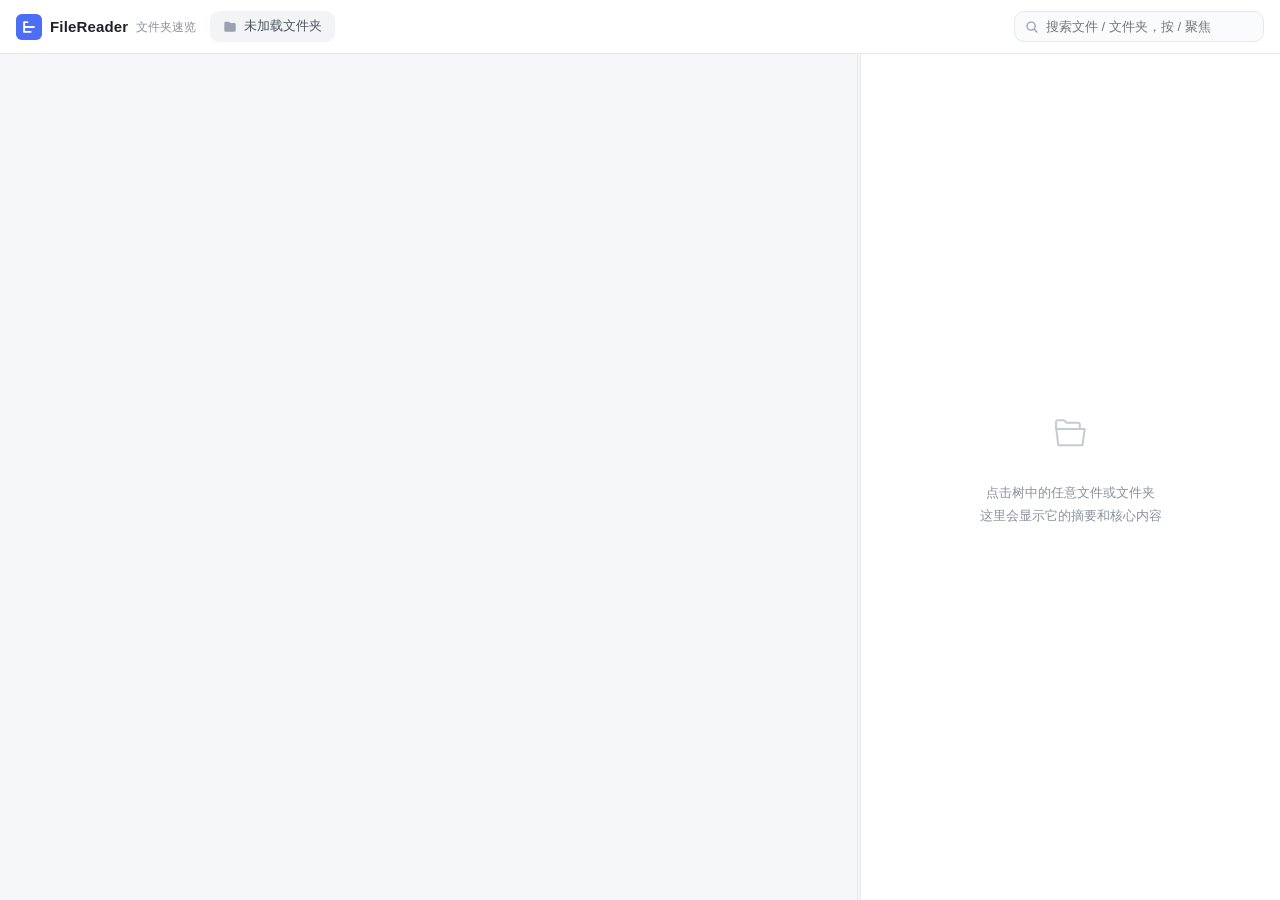
==== static/index.html @ f5537b46 "Initial release: FileReader 文件夹速览 v1.0.0 本地文件夹可视化探索工具：树状图 + 单击摘要 + 多格式内容抽取 + 搜索导航。 纯本地运行、零框架、无 CDN 依" ====
<!DOCTYPE html>
<html lang="zh-CN">
<head>
<meta charset="UTF-8">
<meta name="viewport" content="width=device-width, initial-scale=1.0">
<title>FileReader · 文件夹速览</title>
<link rel="icon" href="data:image/svg+xml,%3Csvg xmlns='http://www.w3.org/2000/svg' viewBox='0 0 32 32'%3E%3Crect width='32' height='32' rx='7' fill='%234c6ef5'/%3E%3Cpath d='M10 10h4M10 16h12M10 22h8M10 10v12' stroke='white' stroke-width='2.4' stroke-linecap='round' fill='none'/%3E%3C/svg%3E">
<link rel="stylesheet" href="style.css">
</head>
<body>
<header class="topbar">
  <div class="brand">
    <svg width="26" height="26" viewBox="0 0 32 32"><rect width="32" height="32" rx="7" fill="#4c6ef5"/><path d="M10 10h4M10 16h12M10 22h8M10 10v12" stroke="#fff" stroke-width="2.4" stroke-linecap="round" fill="none"/></svg>
    <span class="brand-name">FileReader</span><span class="brand-sub">文件夹速览</span>
  </div>
  <div class="root-chip" id="rootChip" title="点击更换文件夹">
    <svg width="14" height="14" viewBox="0 0 16 16" fill="currentColor"><path d="M1.5 3.5A1.5 1.5 0 0 1 3 2h3.2a1.5 1.5 0 0 1 1 .4L8.4 3.5H13A1.5 1.5 0 0 1 14.5 5v7A1.5 1.5 0 0 1 13 13.5H3A1.5 1.5 0 0 1 1.5 12z"/></svg>
    <span id="rootChipText">未加载文件夹</span>
  </div>
  <div class="top-stats" id="topStats"></div>
  <div class="search">
    <svg class="search-ic" width="14" height="14" viewBox="0 0 16 16" fill="none" stroke="currentColor" stroke-width="1.6"><circle cx="7" cy="7" r="4.6"/><path d="m10.6 10.6 3 3" stroke-linecap="round"/></svg>
    <input id="searchInput" type="text" placeholder="搜索文件 / 文件夹，按 / 聚焦" autocomplete="off">
    <div class="match-chip" id="matchChip" hidden></div>
  </div>
</header>

<main>
  <section id="canvas">
    <div class="overlay overlay-tl" id="breadcrumb" hidden title="按住空白处拖动可移动 · 双击复位"></div>
    <div class="overlay overlay-tr" id="toolbar" hidden title="按住空白处拖动可移动 · 双击复位">
      <button class="tool" id="zoomOut" title="缩小">−</button>
      <span class="zoom-pct" id="zoomPct">100%</span>
      <button class="tool" id="zoomIn" title="放大">＋</button>
      <span class="vsep"></span>
      <button class="tool wide" id="fitBtn" title="适配视图">适配</button>
      <span class="vsep"></span>
      <span class="depth-label">展开</span>
      <button class="tool seg" data-depth="1" title="展开到第 1 层">1</button>
      <button class="tool seg" data-depth="2" title="展开到第 2 层">2</button>
      <button class="tool seg" data-depth="3" title="展开到第 3 层">3</button>
      <button class="tool seg" data-depth="all" title="展开全部层级">全部</button>
      <button class="tool seg" data-depth="0" title="全部收起，只看第一层">收起</button>
    </div>
    <div class="hint-pill" id="hintPill" hidden title="按住空白处拖动可移动 · 双击复位">单击详情 · 双击展开 · 拖拽平移 · 滚轮缩放 · <kbd>/</kbd> 搜索 · 浮条可拖动</div>
    <svg id="tree"><g id="world"></g></svg>

    <div class="welcome" id="welcome" hidden>
      <div class="wcard">
        <svg width="52" height="52" viewBox="0 0 32 32"><rect width="32" height="32" rx="8" fill="#4c6ef5"/><path d="M10 10h4M10 16h12M10 22h8M10 10v12" stroke="#fff" stroke-width="2.4" stroke-linecap="round" fill="none"/></svg>
        <h1>FileReader · 文件夹速览</h1>
        <p>把一个又深又乱的文件夹，变成一张可以探索的地图：<br>树状结构、文件摘要、内容预览，一目了然。</p>
        <div class="wrow">
          <input id="welcomePath" type="text" placeholder="粘贴文件夹的完整路径，例如 C:\Users\you\某项目材料">
          <button class="btn" id="welcomeBrowse">浏览…</button>
          <button class="btn-primary" id="welcomeGo">开始探索</button>
        </div>
        <div class="wnote" id="welcomeNote"></div>
      </div>
    </div>

    <div class="loading" id="loading" hidden>
      <div class="spinner"></div>
      <div class="loading-text" id="loadingText">正在扫描文件夹…</div>
    </div>
  </section>

  <div class="vsplit" id="vsplit" title="按住左右拖动，调整详情面板宽度"></div>
  <aside id="details">
    <div class="d-empty">
      <svg width="40" height="40" viewBox="0 0 32 32" fill="none" stroke="#c6cbd3" stroke-width="1.6"><path d="M4 10V6.5A1.5 1.5 0 0 1 5.5 5h5l2 2h9A1.5 1.5 0 0 1 23 8.5V12M4 10l1.8 15h19.4L27 12H4z" stroke-linejoin="round"/></svg>
      <p>点击树中的任意文件或文件夹<br>这里会显示它的摘要和核心内容</p>
    </div>
  </aside>
</main>

<div class="pop" id="rootPop" hidden>
  <div class="pop-title">更换文件夹</div>
  <div class="wrow">
    <input id="popPath" type="text" placeholder="粘贴新的文件夹路径">
    <button class="btn" id="popBrowse">浏览…</button>
    <button class="btn-primary" id="popGo">载入</button>
  </div>
  <div class="pop-roots" id="popRoots"></div>
</div>

<div class="toast" id="toast"></div>
<script src="app.js"></script>
</body>
</html>
---- static/style.css ----
/* FileReader · 文件夹速览 —— 视觉规范 */
:root {
  --bg: #f6f7f9;
  --panel: #ffffff;
  --border: #e6e8ec;
  --text: #1f2329;
  --muted: #8a919c;
  --accent: #4c6ef5;
  --accent-weak: #eef1fd;
  --shadow: 0 1px 4px rgba(16, 24, 40, .06), 0 8px 24px rgba(16, 24, 40, .04);
}
* { box-sizing: border-box; }
[hidden] { display: none !important; }   /* 防止类选择器的 display 覆盖 hidden 属性 */
html, body { height: 100%; }
body {
  margin: 0;
  font-family: -apple-system, "Segoe UI", "Microsoft YaHei", "PingFang SC", sans-serif;
  font-size: 14px;
  color: var(--text);
  background: var(--bg);
  display: flex;
  flex-direction: column;
  overflow: hidden;
}
button { font-family: inherit; }
::-webkit-scrollbar { width: 8px; height: 8px; }
::-webkit-scrollbar-thumb { background: #d9dde3; border-radius: 4px; }
::-webkit-scrollbar-thumb:hover { background: #c3c9d1; }

/* ---------------- 顶栏 ---------------- */
.topbar {
  height: 54px;
  flex: none;
  display: flex;
  align-items: center;
  gap: 14px;
  padding: 0 16px;
  background: var(--panel);
  border-bottom: 1px solid var(--border);
  z-index: 20;
}
.brand { display: flex; align-items: center; gap: 8px; flex: none; }
.brand-name { font-weight: 700; font-size: 15px; letter-spacing: .01em; }
.brand-sub { font-size: 12px; color: var(--muted); margin-top: 2px; }
.root-chip {
  display: flex; align-items: center; gap: 7px;
  max-width: 430px; min-width: 0;
  padding: 6px 12px;
  background: #f3f4f6;
  border: 1px solid transparent;
  border-radius: 9px;
  font-size: 12.5px;
  color: #4b5563;
  cursor: pointer;
  white-space: nowrap;
  transition: background .15s, border-color .15s;
}
.root-chip:hover { background: #eceef1; border-color: var(--border); }
.root-chip svg { flex: none; color: #98a2b3; }
.root-chip span { overflow: hidden; text-overflow: ellipsis; }
.top-stats { flex: 1; min-width: 0; font-size: 12px; color: var(--muted); white-space: nowrap; overflow: hidden; text-overflow: ellipsis; }
.search { position: relative; flex: none; }
.search-ic { position: absolute; left: 11px; top: 50%; transform: translateY(-50%); color: #98a2b3; pointer-events: none; }
#searchInput {
  width: 250px;
  padding: 7px 12px 7px 31px;
  font-size: 13px;
  font-family: inherit;
  border: 1px solid var(--border);
  border-radius: 10px;
  outline: none;
  background: #fafbfc;
  transition: border-color .15s, box-shadow .15s, width .2s;
}
#searchInput:focus { border-color: var(--accent); box-shadow: 0 0 0 3px rgba(76, 110, 245, .14); background: #fff; width: 300px; }
.match-chip {
  position: absolute;
  top: 40px; right: 0;
  background: var(--panel);
  border: 1px solid var(--border);
  border-radius: 9px;
  box-shadow: var(--shadow);
  padding: 6px 11px;
  font-size: 12px;
  color: #4b5563;
  white-space: nowrap;
  z-index: 30;
}
.match-chip b { color: var(--accent); }

/* ---------------- 主体布局 ---------------- */
main { flex: 1; display: flex; min-height: 0; }
#canvas { flex: 1; position: relative; overflow: hidden; background: var(--bg); }
#tree { width: 100%; height: 100%; display: block; cursor: grab; touch-action: none; }
#tree.panning { cursor: grabbing; }

/* ---------------- 画布浮层 ---------------- */
.overlay {
  position: absolute;
  background: rgba(255, 255, 255, .93);
  backdrop-filter: blur(6px);
  border: 1px solid var(--border);
  border-radius: 11px;
  box-shadow: var(--shadow);
  z-index: 10;
  cursor: grab;
  user-select: none;
}
.overlay-tl { top: 12px; left: 12px; max-width: min(58%, 720px); padding: 6px 10px; display: flex; align-items: center; gap: 2px; font-size: 12.5px; overflow: hidden; }
.overlay.dragging { cursor: grabbing; opacity: .95; box-shadow: 0 6px 22px rgba(16, 24, 40, .18); }
.overlay .tool, .overlay .crumb { cursor: pointer; }
#toolbar .depth-label, #toolbar .zoom-pct { cursor: grab; }
.crumb { padding: 3px 7px; border-radius: 6px; color: #4b5563; cursor: pointer; white-space: nowrap; }
.crumb:hover { background: #f0f2f5; }
.crumb.cur { color: var(--text); font-weight: 600; }
.crumb-sep { color: #c1c7d0; flex: none; }
.overlay-tr { top: 12px; right: 12px; display: flex; align-items: center; gap: 3px; padding: 5px; }
.tool {
  min-width: 28px; height: 28px;
  border: none; border-radius: 7px;
  background: transparent;
  font-size: 13px; color: #4b5563;
  cursor: pointer;
  display: inline-flex; align-items: center; justify-content: center;
  transition: background .12s;
}
.tool:hover { background: #eef0f3; }
.tool.wide { padding: 0 10px; font-size: 12.5px; }
.tool.seg { padding: 0 9px; font-size: 12px; }
.tool.seg.active { background: var(--accent-weak); color: var(--accent); font-weight: 600; }
.zoom-pct { font-size: 12px; color: var(--muted); width: 40px; text-align: center; flex: none; }
.vsep { width: 1px; height: 16px; background: var(--border); margin: 0 3px; }
.depth-label { font-size: 12px; color: var(--muted); padding: 0 4px 0 5px; }
.hint-pill {
  position: absolute;
  left: 12px; bottom: 12px;
  background: rgba(255, 255, 255, .92);
  backdrop-filter: blur(6px);
  border: 1px solid var(--border);
  border-radius: 999px;
  padding: 6px 14px;
  font-size: 12px;
  color: #667085;
  z-index: 10;
}
.hint-pill kbd {
  font-family: inherit;
  background: #f0f2f5; border: 1px solid var(--border); border-bottom-width: 2px;
  border-radius: 4px; padding: 0 5px; font-size: 11px;
}
.hint-pill { cursor: grab; user-select: none; }
.hint-pill.dragging { cursor: grabbing; box-shadow: 0 6px 22px rgba(16, 24, 40, .18); }

/* 画布 / 详情面板 分隔条 */
.vsplit {
  flex: none; width: 7px; margin-left: -4px; z-index: 6;
  cursor: col-resize; position: relative;
}
.vsplit::after { content: ''; position: absolute; left: 4px; top: 0; bottom: 0; width: 1px; background: var(--border); }
.vsplit:hover::after, .vsplit.active::after { background: var(--accent); width: 2px; left: 3.5px; }

/* ---------------- 树节点 ---------------- */
.node { cursor: pointer; }
.node text { font-size: 13.5px; fill: var(--text); }
.node .name { font-size: 13.5px; }
.node .aux { font-size: 11.5px; fill: #98a0ad; }
.node .chip-rect { fill: #eef1fd; stroke: #e2e6f8; stroke-width: 1; }
.node .chev { fill: #808ea6; }
.node .folder-ic { fill: #4c6ef5; }
.node .sel-rect { fill: #e4ebfd; stroke: #c0cdfb; stroke-width: 1; }
.node:hover .name { text-decoration: underline; text-underline-offset: 3px; }
.node.dim { opacity: .16; }
.node.match .name { fill: var(--accent); font-weight: 600; }
.link { stroke: #b8c0ce; stroke-width: 1.2; fill: none; }
.link.dim { opacity: .08; }

/* ---------------- 详情面板 ---------------- */
#details {
  width: 420px; flex: none;
  background: var(--panel);
  border-left: 1px solid var(--border);
  overflow-y: auto;
  z-index: 5;
}
.d-empty { height: 100%; display: flex; flex-direction: column; align-items: center; justify-content: center; gap: 14px; color: var(--muted); font-size: 13px; text-align: center; line-height: 1.8; }
.d-head { display: flex; gap: 13px; padding: 20px 20px 4px; align-items: flex-start; }
.d-icon {
  flex: none; width: 46px; height: 46px; border-radius: 12px;
  display: flex; align-items: center; justify-content: center;
  font-weight: 700; font-size: 11.5px; letter-spacing: .02em;
}
.d-icon.folder-ic { background: var(--accent-weak); color: var(--accent); font-size: 19px; }
.d-titlebox { min-width: 0; flex: 1; }
.d-title { font-size: 15.5px; font-weight: 650; line-height: 1.4; word-break: break-all; }
.d-kind { margin-top: 3px; font-size: 12px; color: var(--muted); }
.d-path { padding: 10px 20px 14px; font-size: 11.5px; color: var(--muted); line-height: 1.5; word-break: break-all; display: flex; align-items: flex-start; gap: 6px; }
.d-path span { flex: 1; }
.copy-btn {
  flex: none; border: none; background: transparent; color: var(--accent);
  font-size: 11.5px; cursor: pointer; padding: 2px 4px; border-radius: 4px;
}
.copy-btn:hover { background: var(--accent-weak); }
.d-actions { display: flex; gap: 8px; padding: 2px 20px 16px; flex-wrap: wrap; }
.btn {
  border: 1px solid var(--border); background: #fff; color: #374151;
  font-size: 12.5px; padding: 7px 13px; border-radius: 8px; cursor: pointer;
  transition: background .12s, border-color .12s;
}
.btn:hover { background: #f5f6f8; border-color: #d5d9df; }
.btn-primary { border: none; background: var(--accent); color: #fff; font-size: 12.5px; padding: 8px 15px; border-radius: 8px; cursor: pointer; }
.btn-primary:hover { background: #3d5ce5; }
.d-sec { border-top: 1px solid #f0f1f3; padding: 15px 20px 17px; }
.d-sec h4 { margin: 0 0 10px; font-size: 11.5px; font-weight: 600; letter-spacing: .06em; color: var(--muted); }
.d-title-line { font-size: 13.5px; font-weight: 650; line-height: 1.6; margin-bottom: 8px; word-break: break-all; }
.gist { font-size: 13px; line-height: 1.8; color: #33383f; white-space: pre-wrap; word-break: break-word; }
.points { margin: 10px 0 0; padding: 0; list-style: none; }
.points li { position: relative; padding-left: 16px; font-size: 12.8px; line-height: 1.65; color: #3b4048; margin: 5px 0; word-break: break-all; }
.points li::before { content: ""; position: absolute; left: 2px; top: 9px; width: 5px; height: 5px; border-radius: 2px; background: var(--accent); opacity: .55; }
.stat-chips { display: flex; flex-wrap: wrap; gap: 6px; margin-top: 12px; }
.chip { font-size: 11.5px; padding: 4px 9px; background: #f3f4f6; border-radius: 6px; color: #4b5563; }
.warn {
  background: #fff8ea; border: 1px solid #ffe9bd; color: #935f00;
  font-size: 12.5px; line-height: 1.6; padding: 9px 11px; border-radius: 9px;
  margin-top: 10px; word-break: break-all;
}
.content {
  font-size: 12.8px; line-height: 1.75; color: #33383f;
  white-space: pre-wrap; word-break: break-word;
  background: #fafbfc; border: 1px solid #f0f1f3; border-radius: 10px;
  padding: 13px 15px; max-height: 440px; overflow: auto;
}
.content.full { max-height: none; }
.expand-btn { border: none; background: transparent; color: var(--accent); font-size: 12.5px; cursor: pointer; padding: 8px 2px 0; }
.expand-btn:hover { text-decoration: underline; }
.img-preview { max-width: 100%; border-radius: 10px; border: 1px solid var(--border); display: block; }
.empty-note { font-size: 12.5px; color: var(--muted); }

/* 文件夹统计 */
.typebar { display: flex; height: 10px; border-radius: 5px; overflow: hidden; margin: 4px 0 10px; background: #f0f1f3; }
.typebar i { display: block; height: 100%; }
.legend { display: flex; flex-direction: column; gap: 5px; }
.legend .lrow { display: flex; align-items: center; gap: 8px; font-size: 12.3px; color: #3b4048; }
.legend .ldot { width: 9px; height: 9px; border-radius: 3px; flex: none; }
.legend .lname { flex: 1; min-width: 0; overflow: hidden; text-overflow: ellipsis; white-space: nowrap; }
.legend .lnum { color: var(--muted); font-size: 11.5px; }
.mini-list .row {
  display: flex; align-items: center; gap: 8px;
  padding: 7px 9px; border-radius: 8px; cursor: pointer;
}
.mini-list .row:hover { background: #f5f6f8; }
.mini-list .rdot { width: 8px; height: 8px; border-radius: 3px; flex: none; }
.mini-list .rname { flex: 1; min-width: 0; overflow: hidden; text-overflow: ellipsis; white-space: nowrap; font-size: 12.5px; }
.mini-list .rval { flex: none; font-size: 11.5px; color: var(--muted); }
.d-sec h4 .more { float: right; font-weight: 400; color: var(--muted); font-size: 11.5px; }

/* ---------------- 欢迎页 / 加载 / 弹层 ---------------- */
.welcome { position: absolute; inset: 0; display: grid; place-items: center; background: linear-gradient(180deg, #fbfcfe, #f2f4f9); z-index: 15; }
.wcard {
  width: min(560px, calc(100% - 48px));
  background: var(--panel); border: 1px solid var(--border); border-radius: 20px;
  padding: 44px 44px 34px; box-shadow: 0 12px 48px rgba(16, 24, 40, .09);
  text-align: center;
}
.wcard h1 { margin: 16px 0 6px; font-size: 21px; }
.wcard p { margin: 0 0 24px; font-size: 13.5px; color: var(--muted); line-height: 1.9; }
.wrow { display: flex; gap: 9px; }
.wrow input {
  flex: 1; min-width: 0; padding: 9px 13px; font-size: 13px; font-family: inherit;
  border: 1px solid var(--border); border-radius: 9px; outline: none; background: #fafbfc;
}
.wrow input:focus { border-color: var(--accent); box-shadow: 0 0 0 3px rgba(76, 110, 245, .14); background: #fff; }
.wnote { margin-top: 12px; font-size: 12px; color: #d5484f; min-height: 16px; line-height: 1.6; }
.loading { position: absolute; inset: 0; display: flex; flex-direction: column; align-items: center; justify-content: center; gap: 14px; background: rgba(246, 247, 249, .82); backdrop-filter: blur(2px); z-index: 14; }
.spinner { width: 26px; height: 26px; border: 3px solid #dde2ec; border-top-color: var(--accent); border-radius: 50%; animation: spin .8s linear infinite; }
@keyframes spin { to { transform: rotate(360deg); } }
.loading-text { font-size: 13px; color: var(--muted); }

.pop {
  position: fixed; top: 60px; left: 16px; width: 460px; max-width: calc(100vw - 32px);
  background: var(--panel); border: 1px solid var(--border); border-radius: 14px;
  box-shadow: 0 12px 40px rgba(16, 24, 40, .14); padding: 15px; z-index: 50;
}
.pop-title { font-size: 12.5px; font-weight: 600; color: var(--muted); margin-bottom: 10px; }
.pop-roots { margin-top: 10px; display: flex; flex-direction: column; gap: 2px; max-height: 180px; overflow: auto; }
.pop-roots .prow { display: flex; align-items: center; gap: 8px; padding: 7px 9px; border-radius: 8px; cursor: pointer; font-size: 12.3px; color: #3b4048; }
.pop-roots .prow:hover { background: #f5f6f8; }
.pop-roots .prow svg { flex: none; color: #98a2b3; }
.pop-roots .prow span { overflow: hidden; text-overflow: ellipsis; white-space: nowrap; }

.toast {
  position: fixed; bottom: 30px; left: 50%; transform: translateX(-50%) translateY(8px);
  background: #1f2329; color: #fff; font-size: 13px; padding: 10px 18px;
  border-radius: 10px; box-shadow: 0 8px 24px rgba(16, 24, 40, .25);
  opacity: 0; pointer-events: none; transition: opacity .2s, transform .2s; z-index: 100;
  max-width: 70vw;
}
.toast.show { opacity: 1; transform: translateX(-50%) translateY(0); }

/* 加载骨架 */
.sk-line { height: 13px; border-radius: 6px; background: linear-gradient(90deg, #f0f1f3 25%, #e8eaee 50%, #f0f1f3 75%); background-size: 200% 100%; animation: shimmer 1.3s infinite; margin: 10px 0; }
@keyframes shimmer { to { background-position: -200% 0; } }

@media (max-width: 1180px) { #details { width: 360px; } .top-stats { display: none; } }
@media (max-width: 920px) { .brand-sub, .root-chip { display: none; } }
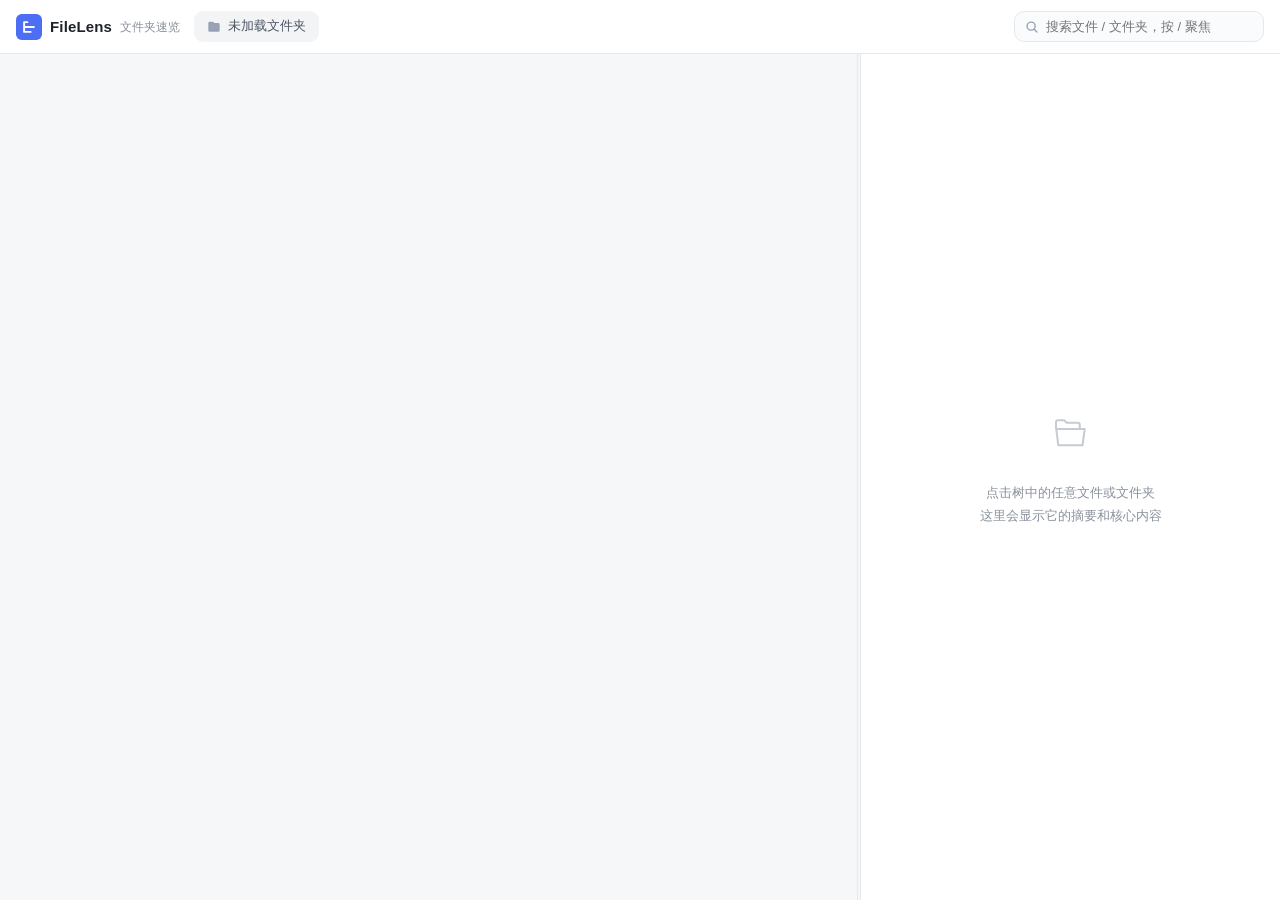
==== commit 87ae5f8e: "Branding: 更名 FileReader → FileLens 避免与浏览器 FileReader API 同名，提升搜索辨识度；同步 UI、启动脚本、README 与截图。" ====
--- a/static/index.html
+++ b/static/index.html
@@ -3,7 +3,7 @@
 <head>
 <meta charset="UTF-8">
 <meta name="viewport" content="width=device-width, initial-scale=1.0">
-<title>FileReader · 文件夹速览</title>
+<title>FileLens · 文件夹速览</title>
 <link rel="icon" href="data:image/svg+xml,%3Csvg xmlns='http://www.w3.org/2000/svg' viewBox='0 0 32 32'%3E%3Crect width='32' height='32' rx='7' fill='%234c6ef5'/%3E%3Cpath d='M10 10h4M10 16h12M10 22h8M10 10v12' stroke='white' stroke-width='2.4' stroke-linecap='round' fill='none'/%3E%3C/svg%3E">
 <link rel="stylesheet" href="style.css">
 </head>
@@ -11,7 +11,7 @@
 <header class="topbar">
   <div class="brand">
     <svg width="26" height="26" viewBox="0 0 32 32"><rect width="32" height="32" rx="7" fill="#4c6ef5"/><path d="M10 10h4M10 16h12M10 22h8M10 10v12" stroke="#fff" stroke-width="2.4" stroke-linecap="round" fill="none"/></svg>
-    <span class="brand-name">FileReader</span><span class="brand-sub">文件夹速览</span>
+    <span class="brand-name">FileLens</span><span class="brand-sub">文件夹速览</span>
   </div>
   <div class="root-chip" id="rootChip" title="点击更换文件夹">
     <svg width="14" height="14" viewBox="0 0 16 16" fill="currentColor"><path d="M1.5 3.5A1.5 1.5 0 0 1 3 2h3.2a1.5 1.5 0 0 1 1 .4L8.4 3.5H13A1.5 1.5 0 0 1 14.5 5v7A1.5 1.5 0 0 1 13 13.5H3A1.5 1.5 0 0 1 1.5 12z"/></svg>
@@ -48,7 +48,7 @@
     <div class="welcome" id="welcome" hidden>
       <div class="wcard">
         <svg width="52" height="52" viewBox="0 0 32 32"><rect width="32" height="32" rx="8" fill="#4c6ef5"/><path d="M10 10h4M10 16h12M10 22h8M10 10v12" stroke="#fff" stroke-width="2.4" stroke-linecap="round" fill="none"/></svg>
-        <h1>FileReader · 文件夹速览</h1>
+        <h1>FileLens · 文件夹速览</h1>
         <p>把一个又深又乱的文件夹，变成一张可以探索的地图：<br>树状结构、文件摘要、内容预览，一目了然。</p>
         <div class="wrow">
           <input id="welcomePath" type="text" placeholder="粘贴文件夹的完整路径，例如 C:\Users\you\某项目材料">
